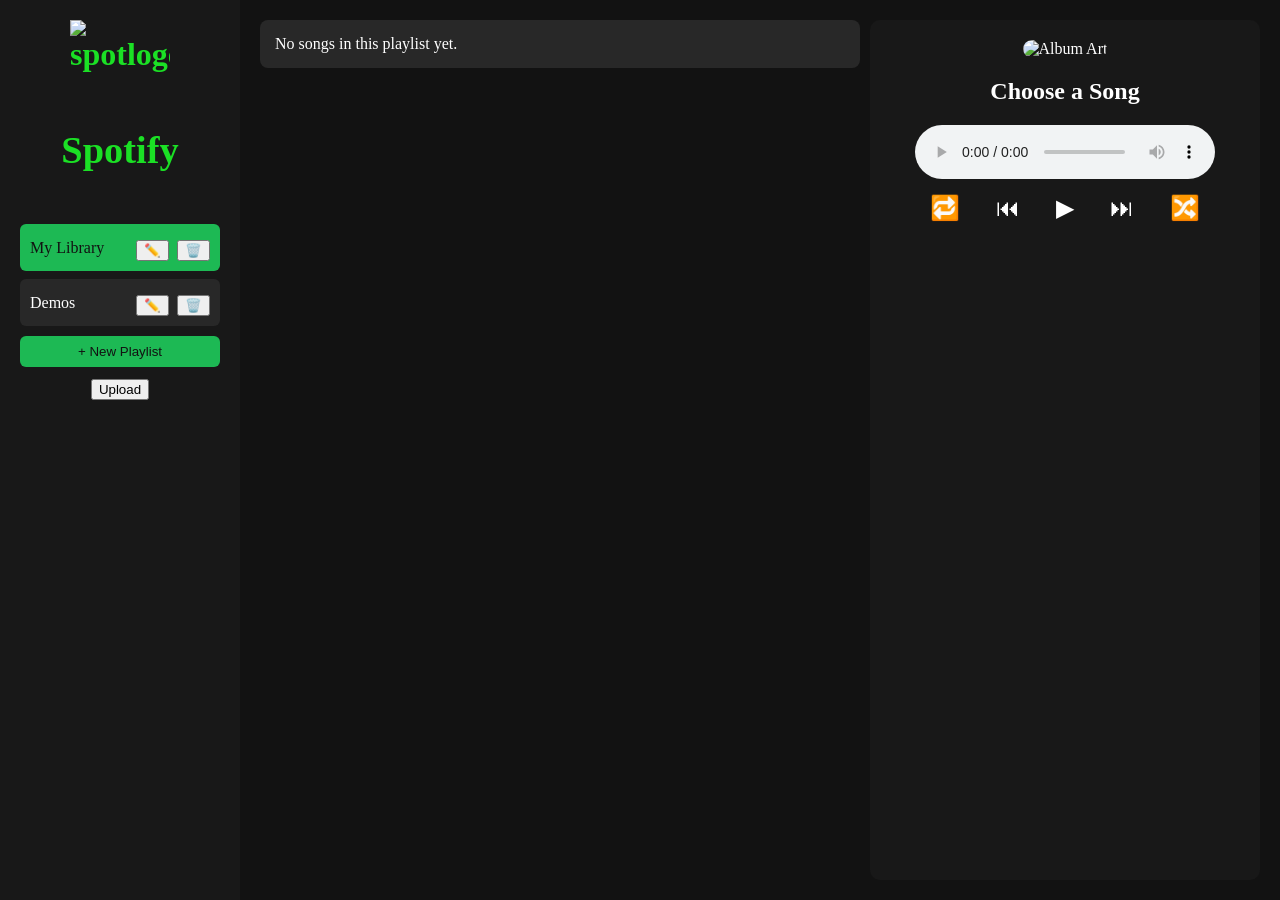
==== spotify-spa - Copy/index.html @ 1c0a9037 "added playlists" ====
<!DOCTYPE html>
<html lang="en">
<head>
  <meta charset="UTF-8" />
  <meta name="viewport" content="width=device-width, initial-scale=1.0" />
  <title>NotSpotify</title>
  <link rel="stylesheet" href="UI.css" />
  <link rel="icon" href="assets/favicon.png" type="image/png">
</head>
<body>
<div class="leftbar">
  <h1>
    <img src="assets/spotlogo.png" alt="spotlogo" style="width:100px;height:100px;">
    <p>Spotify</p>
  </h1>
  <ul>
  </ul>

  <!-- Playlist sidebar -->
  <div class="playlist-list" id="playlistList"></div>
  <button id="newPlaylistBtn">+ New Playlist</button>

  <button id="openmenubtn" style="margin-top: 12px;">Upload</button>
</div>

<!-- Upload Popup -->
<div id="uploadpopup" class="hidden">
  <div class="upload">
    <h3>Upload your song</h3>
    <ul>
      <li>Name: <input id="songNameInput" type="text" placeholder="Type song name"></li>
      <li>Upload: <input id="songFileInput" type="file" accept="audio/*"></li>
      <li>Photo: <input id="songImageInput" type="file" accept="image/*"></li>
      <li>Playlist:
        <select id="playlistSelect"></select>
      </li>
    </ul>
    <button id="addSongBtn">Add Song</button>
    <button id="closemenubtn">Close</button>
  </div>
</div>

<!-- Toast -->
<div id="toast" class="toast"></div>

  <!-- Main Player -->
  <div class="main">
    <div class="song-list"></div>

    <div class="user">
      <img src="album.jpg" alt="Album Art" class="user-photo" />
      <h2 id="title">Choose a Song</h2>
      <audio id="audio" controls></audio>
      <div class="buttons">
        <button id="loop">🔁</button>
        <button id="prev">⏮</button>
        <button id="play">▶</button>
        <button id="next">⏭</button>
        <button id="shuffle">🔀</button>
      </div>
    </div>
  </div>

  <script src="script.js"></script>
</body>
</html>
---- spotify-spa - Copy/UI.css ----
/* Global */
body {
  margin: 0;
  background-color: #121212;
  color: white;
  display: flex;
  height: 100vh;
}

/* Sidebar */
.leftbar {
  width: 200px;              /* wider for readability */
  background-color: #181818;
  padding: 20px;
  display: flex;             /* center content */
  flex-direction: column;
  align-items: center;
  justify-content: flex-start; /* logo at top, playlists below */
}

.leftbar h1 {
  color: #1be025;
  display: flex;
  flex-direction: column;    /* stack logo above text */
  align-items: center;
  margin: 0;
}

.leftbar h1 img {
  width: 100px;
  height: 100px;
  margin-bottom: 8px;
}

.leftbar h1 p {
  margin: 0;
  font-size: 1.2em;
}

/* Main content */
.main {
  display: flex;
  flex: 1;
  justify-content: space-between;
  padding: 20px;
}

/* Song list */
.song-list {
  width: 60%;
  display: flex;
  flex-direction: column;
  gap: 10px;
}

.song {
  background-color: #282828;
  padding: 15px;
  border-radius: 8px;
  cursor: pointer;
  transition: background 0.3s;
  display: flex;
  justify-content: space-between;
  align-items: center;
}

.song:hover {
  background-color: #1db954;
  color: #121212;
}

.song-name {
  flex: 1;
}

.song .delete-btn {
  background: none;
  border: none;
  color: red;
  cursor: pointer;
  font-size: 1.2em;
}

/* Player */
.user {
  width: 35%;
  text-align: center;
  background-color: #181818;
  border-radius: 10px;
  padding: 20px;
}

.user-photo {
  width: 100%;
  border-radius: 10px;
}

.buttons button {
  margin: 10px;
  font-size: 1.5em;
  background: none;
  border: none;
  color: white;
  cursor: pointer;
}

.buttons button:hover {
  color: #1db954;
}

.buttons button.active {
  color: #1db954;
}

/* Hidden utility */
.hidden {
  display: none !important;
}

/* Playlist sidebar */
.playlist-list {
  margin-top: 20px;
  display: flex;
  flex-direction: column;
  gap: 8px;
  width: 100%;
}

.playlist {
  background-color: #282828;
  padding: 10px;
  border-radius: 6px;
  cursor: pointer;
  transition: background 0.3s, color 0.3s;
  display: flex;
  justify-content: space-between; /* name left, actions right */
  align-items: center;
}

.playlist:hover {
  background-color: #1db954;
  color: #121212;
}

/* Playlist actions (rename/delete icons) */
.playlist-actions {
  display: flex;
  gap: 6px;
}

.playlist-actions button {
  background: none;
  border: none;
  color: #ccc;
  cursor: pointer;
  font-size: 0.9em;
}

.playlist-actions button:hover {
  color: #1db954;
}

/* New playlist button */
#newPlaylistBtn {
  margin-top: 10px;
  width: 100%;
  background: #1db954;
  color: #121212;
  border: none;
  border-radius: 6px;
  padding: 8px 10px;
  cursor: pointer;
}

#newPlaylistBtn:hover {
  filter: brightness(1.1);
}

/* Modal */
.modal {
  background: #181818;
  padding: 20px;
  border-radius: 10px;
  max-width: 300px;
  margin: auto;
  text-align: center;
}

.modal button {
  margin: 10px;
  padding: 8px 16px;
  border-radius: 6px;
  border: none;
  cursor: pointer;
}

.btn-confirm { background: #1db954; color: #121212; }
.btn-cancel { background: #282828; color: white; }

/* Toast notifications */
.toast {
  position: fixed;
  bottom: 20px;
  right: 20px;
  background: #282828;
  color: white;
  padding: 10px 20px;
  border-radius: 6px;
  opacity: 0;
  transition: opacity 0.4s ease;
  pointer-events: none;
}
.toast.show { opacity: 1; }
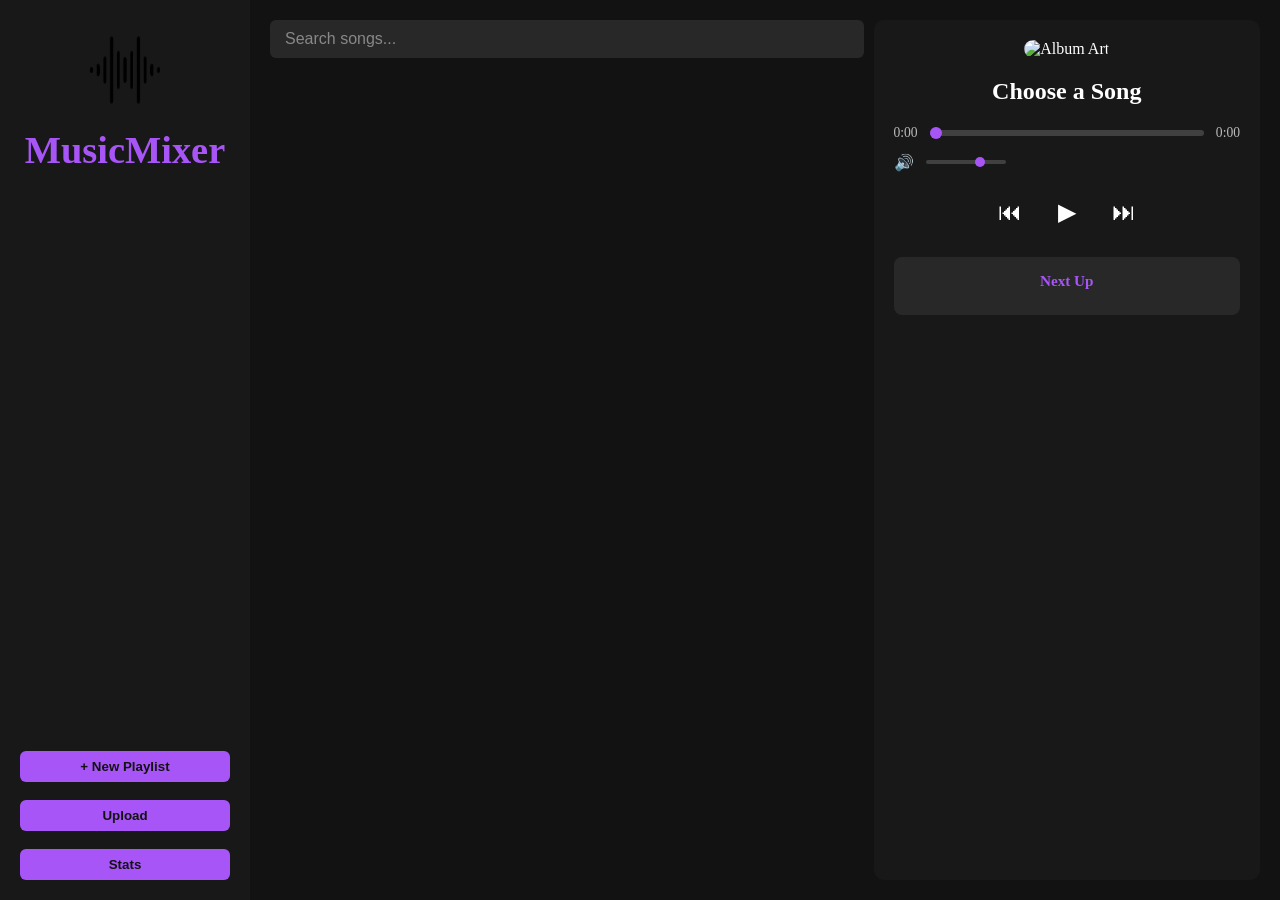
==== commit 8e460be1: "changed the name and added stuff" ====
--- a/spotify-spa - Copy/index.html
+++ b/spotify-spa - Copy/index.html
@@ -3,24 +3,37 @@
 <head>
   <meta charset="UTF-8" />
   <meta name="viewport" content="width=device-width, initial-scale=1.0" />
-  <title>NotSpotify</title>
+  <title>MusicMixer </title>
   <link rel="stylesheet" href="UI.css" />
-  <link rel="icon" href="assets/favicon.png" type="image/png">
+  <link rel="icon" href="assets/logo.jpg" type="image/png">
 </head>
 <body>
 <div class="leftbar">
   <h1>
-    <img src="assets/spotlogo.png" alt="spotlogo" style="width:100px;height:100px;">
-    <p>Spotify</p>
+    <img src="assets/logo-removebg-preview.png" alt="logo" style="width:100px;height:100px;">
+    <p>MusicMixer</p>
   </h1>
   <ul>
   </ul>
 
   <!-- Playlist sidebar -->
   <div class="playlist-list" id="playlistList"></div>
-  <button id="newPlaylistBtn">+ New Playlist</button>
+   
+  <!-- Buttons at bottom -->
+  <div class="sidebar-buttons">
+    <button id="newPlaylistBtn">+ New Playlist</button>
+    <button id="openmenubtn">Upload</button>
+     <button id="statsBtn">Stats</button>
+  </div>
+</div>
 
-  <button id="openmenubtn" style="margin-top: 12px;">Upload</button>
+<!-- Stats Popup -->
+<div id="statspopup" class="hidden">
+  <div class="upload">
+    <h3>Your Stats</h3>
+    <div id="statsContent"></div>
+    <button id="closestatsbtn">Close</button>
+  </div>
 </div>
 
 <!-- Upload Popup -->
@@ -45,18 +58,34 @@
 
   <!-- Main Player -->
   <div class="main">
-    <div class="song-list"></div>
+    <div class="song-list">
+      <input type="text" id="searchInput" placeholder="Search songs..." class="search-bar">
+      <div id="songListContainer"></div>
+    </div>
 
     <div class="user">
       <img src="album.jpg" alt="Album Art" class="user-photo" />
       <h2 id="title">Choose a Song</h2>
-      <audio id="audio" controls></audio>
+      <audio id="audio"></audio>
+      <div class="player-controls">
+        <div class="progress-container">
+          <span id="currentTime">0:00</span>
+          <input type="range" id="progressBar" class="progress-bar" min="0" max="100" value="0">
+          <span id="duration">0:00</span>
+        </div>
+        <div class="volume-container">
+          <label>🔊</label>
+          <input type="range" id="volumeSlider" class="volume-slider" min="0" max="100" value="70">
+        </div>
+      </div>
       <div class="buttons">
-        <button id="loop">🔁</button>
         <button id="prev">⏮</button>
         <button id="play">▶</button>
         <button id="next">⏭</button>
-        <button id="shuffle">🔀</button>
+      </div>
+      <div id="queueView" class="queue-view">
+        <h3>Next Up</h3>
+        <div id="queueList"></div>
       </div>
     </div>
   </div>
--- a/spotify-spa - Copy/UI.css
+++ b/spotify-spa - Copy/UI.css
@@ -1,27 +1,26 @@
-/* Global */
 body {
   margin: 0;
-  background-color: #121212;
-  color: white;
+  background: #121212;
+  color: #fff;
   display: flex;
   height: 100vh;
 }
 
-/* Sidebar */
 .leftbar {
-  width: 200px;              /* wider for readability */
-  background-color: #181818;
+  width: 250px;
+  background: #181818;
   padding: 20px;
-  display: flex;             /* center content */
-  flex-direction: column;
-  align-items: center;
-  justify-content: flex-start; /* logo at top, playlists below */
+  display: flex;
+  flex-direction: column;
+  align-items: center;
+  height: 100vh;
+  box-sizing: border-box;
 }
 
 .leftbar h1 {
-  color: #1be025;
-  display: flex;
-  flex-direction: column;    /* stack logo above text */
+  color: #a855f7;
+  display: flex;
+  flex-direction: column;
   align-items: center;
   margin: 0;
 }
@@ -37,7 +36,6 @@
   font-size: 1.2em;
 }
 
-/* Main content */
 .main {
   display: flex;
   flex: 1;
@@ -45,32 +43,108 @@
   padding: 20px;
 }
 
-/* Song list */
 .song-list {
   width: 60%;
   display: flex;
   flex-direction: column;
   gap: 10px;
+  height: 100%;
+}
+
+.search-bar {
+  padding: 10px 15px;
+  border: none;
+  border-radius: 6px;
+  background: #282828;
+  color: #fff;
+  font-size: 1em;
+  margin-bottom: 10px;
+}
+
+.search-bar::placeholder {
+  color: #888;
+}
+
+#songListContainer {
+  display: flex;
+  flex-direction: column;
+  gap: 10px;
+  overflow-y: auto;
+  flex: 1;
+}
+
+.stats {
+  display: flex;
+  gap: 20px;
+  margin: 15px 0;
+  padding: 15px;
+  background: #282828;
+  border-radius: 6px;
+  justify-content: space-around;
+}
+
+.stat-item {
+  text-align: center;
+}
+
+.stat-item span {
+  display: block;
+  font-size: 1.5em;
+  color: #a855f7;
+  font-weight: bold;
+}
+
+#statsBtn {
+  background: #a855f7;
+  color: #121212;
+  border: none;
+  border-radius: 6px;
+  padding: 8px 10px;
+  cursor: pointer;
+  width: 100%;
+}
+
+#statsBtn:hover {
+  filter: brightness(1.1);
 }
 
 .song {
-  background-color: #282828;
+  background: #282828;
   padding: 15px;
   border-radius: 8px;
   cursor: pointer;
-  transition: background 0.3s;
+  transition: background .3s;
   display: flex;
   justify-content: space-between;
   align-items: center;
 }
 
 .song:hover {
-  background-color: #1db954;
-  color: #121212;
-}
-
-.song-name {
-  flex: 1;
+  background: rgba(168, 85, 247, 0.3);
+  color: #fff;
+}
+
+.song-name { flex: 1; }
+
+.song .heart-btn {
+  background: none;
+  border: none;
+  color: #ef4444;
+  cursor: pointer;
+  font-size: 1.4em;
+  transition: all 0.2s;
+  padding: 0 12px;
+  opacity: 0.75 !important;
+  margin-right: 8px;
+  display: flex;
+  align-items: center;
+  justify-content: center;
+  height: 1.4em;
+}
+
+.song .heart-btn:hover {
+  opacity: 1 !important;
+  transform: scale(1.15);
 }
 
 .song .delete-btn {
@@ -78,14 +152,23 @@
   border: none;
   color: red;
   cursor: pointer;
-  font-size: 1.2em;
-}
-
-/* Player */
+  font-size: 1.4em;
+  display: flex;
+  align-items: center;
+  justify-content: center;
+  height: 1.4em;
+  transition: all 0.2s;
+  transform: translateY(2px);
+}
+
+.song .delete-btn:hover {
+  transform: scale(1.15);
+}
+
 .user {
   width: 35%;
   text-align: center;
-  background-color: #181818;
+  background: #181818;
   border-radius: 10px;
   padding: 20px;
 }
@@ -100,24 +183,133 @@
   font-size: 1.5em;
   background: none;
   border: none;
-  color: white;
-  cursor: pointer;
-}
-
-.buttons button:hover {
-  color: #1db954;
-}
-
-.buttons button.active {
-  color: #1db954;
-}
-
-/* Hidden utility */
-.hidden {
-  display: none !important;
-}
-
-/* Playlist sidebar */
+  color: #fff;
+  cursor: pointer;
+}
+
+.buttons button:hover, .buttons button.active {
+  color: #a855f7;
+}
+
+.player-controls {
+  width: 100%;
+  margin: 15px 0;
+}
+
+.progress-container {
+  display: flex;
+  align-items: center;
+  gap: 10px;
+  margin-bottom: 12px;
+  font-size: 0.85em;
+  color: #bbb;
+}
+
+.progress-bar {
+  flex: 1;
+  height: 6px;
+  border: none;
+  border-radius: 3px;
+  background: #404040;
+  cursor: pointer;
+  -webkit-appearance: none;
+  appearance: none;
+}
+
+.progress-bar::-webkit-slider-thumb {
+  -webkit-appearance: none;
+  appearance: none;
+  width: 12px;
+  height: 12px;
+  border-radius: 50%;
+  background: #a855f7;
+  cursor: pointer;
+}
+
+.progress-bar::-moz-range-thumb {
+  width: 12px;
+  height: 12px;
+  border-radius: 50%;
+  background: #a855f7;
+  cursor: pointer;
+  border: none;
+}
+
+.volume-container {
+  display: flex;
+  align-items: center;
+  gap: 10px;
+}
+
+.volume-slider {
+  width: 80px;
+  height: 4px;
+  border: none;
+  border-radius: 2px;
+  background: #404040;
+  cursor: pointer;
+  -webkit-appearance: none;
+  appearance: none;
+}
+
+.volume-slider::-webkit-slider-thumb {
+  -webkit-appearance: none;
+  appearance: none;
+  width: 10px;
+  height: 10px;
+  border-radius: 50%;
+  background: #a855f7;
+  cursor: pointer;
+}
+
+.volume-slider::-moz-range-thumb {
+  width: 10px;
+  height: 10px;
+  border-radius: 50%;
+  background: #a855f7;
+  cursor: pointer;
+  border: none;
+}
+
+.queue-view {
+  margin-top: 20px;
+  padding: 15px;
+  background: #282828;
+  border-radius: 8px;
+  max-height: 150px;
+  overflow-y: auto;
+}
+
+.queue-view h3 {
+  margin: 0 0 10px 0;
+  font-size: 0.95em;
+  color: #a855f7;
+}
+
+#queueList {
+  display: flex;
+  flex-direction: column;
+  gap: 6px;
+}
+
+.queue-item {
+  padding: 6px 10px;
+  background: #333;
+  border-radius: 4px;
+  font-size: 0.85em;
+  color: #e0e0e0;
+  border-left: 2px solid #a855f7;
+}
+
+.queue-item.current {
+  background: #404040;
+  color: #a855f7;
+  font-weight: bold;
+}
+
+
+.hidden { display: none !important; }
+
 .playlist-list {
   margin-top: 20px;
   display: flex;
@@ -127,87 +319,82 @@
 }
 
 .playlist {
-  background-color: #282828;
+  background: #282828;
   padding: 10px;
   border-radius: 6px;
   cursor: pointer;
-  transition: background 0.3s, color 0.3s;
-  display: flex;
-  justify-content: space-between; /* name left, actions right */
+  transition: background .3s, color .3s;
+  display: flex;
+  justify-content: space-between;
   align-items: center;
 }
 
 .playlist:hover {
-  background-color: #1db954;
+  background: rgba(168, 85, 247, 0.3);
+  color: #fff;
+}
+
+.playlist.active {
+  background: #a855f7 !important;
+  color: #fff !important;
+}
+
+.playlist.active:hover {
+  background: #a855f7 !important;
+  color: #fff !important;
+}
+
+#newPlaylistBtn, #openmenubtn, #statsBtn {
+  margin-top: 10px;
+  width: 100%;
+  background: #a855f7;
   color: #121212;
-}
-
-/* Playlist actions (rename/delete icons) */
-.playlist-actions {
-  display: flex;
-  gap: 6px;
-}
-
-.playlist-actions button {
-  background: none;
-  border: none;
-  color: #ccc;
-  cursor: pointer;
-  font-size: 0.9em;
-}
-
-.playlist-actions button:hover {
-  color: #1db954;
-}
-
-/* New playlist button */
-#newPlaylistBtn {
-  margin-top: 10px;
-  width: 100%;
-  background: #1db954;
-  color: #121212;
   border: none;
   border-radius: 6px;
   padding: 8px 10px;
   cursor: pointer;
-}
-
-#newPlaylistBtn:hover {
+  font-weight: bold;
+}
+
+#newPlaylistBtn:hover, #openmenubtn:hover, #statsBtn:hover {
   filter: brightness(1.1);
 }
 
-/* Modal */
-.modal {
-  background: #181818;
-  padding: 20px;
-  border-radius: 10px;
-  max-width: 300px;
-  margin: auto;
-  text-align: center;
-}
-
-.modal button {
-  margin: 10px;
-  padding: 8px 16px;
-  border-radius: 6px;
-  border: none;
-  cursor: pointer;
-}
-
-.btn-confirm { background: #1db954; color: #121212; }
-.btn-cancel { background: #282828; color: white; }
-
-/* Toast notifications */
+.sidebar-buttons {
+  display: flex;
+  flex-direction: column;
+  gap: 8px;
+  width: 100%;
+  margin-top: auto;
+}
+
+.btn {
+  background: #333;
+  border: 1px solid #555;
+  color: #fff;
+  padding: 4px 10px;
+  border-radius: 4px;
+  cursor: pointer;
+  font-size: 0.85em;
+  transition: all 0.2s;
+}
+
+.btn:hover {
+  background: #444;
+  border-color: #777;
+}
+
 .toast {
   position: fixed;
   bottom: 20px;
   right: 20px;
   background: #282828;
-  color: white;
+  color: #fff;
   padding: 10px 20px;
   border-radius: 6px;
   opacity: 0;
-  transition: opacity 0.4s ease;
+  transition: opacity .4s;
   pointer-events: none;
 }
+
 .toast.show { opacity: 1; }
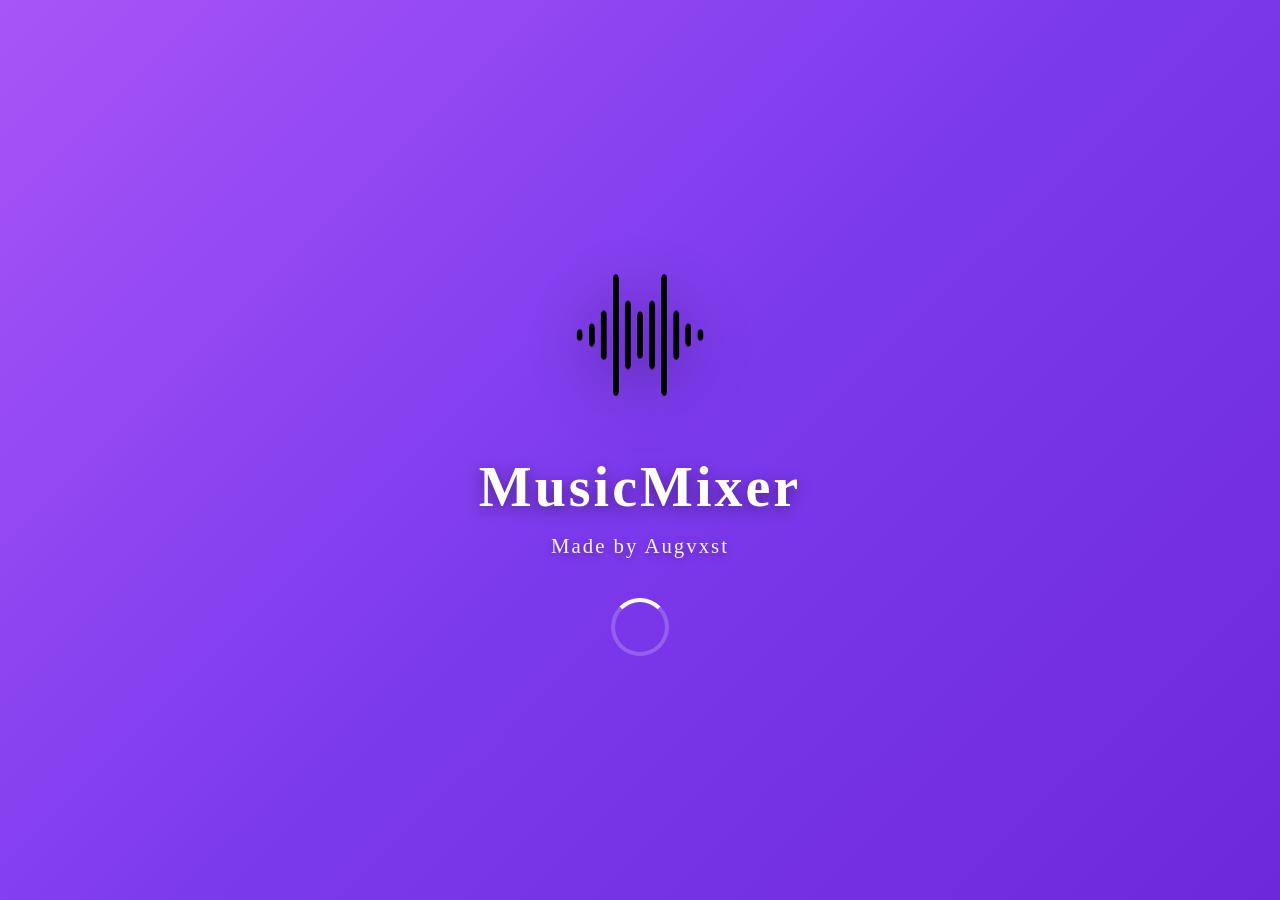
==== commit 80e16760: "Ui fixes" ====
--- a/spotify-spa - Copy/index.html
+++ b/spotify-spa - Copy/index.html
@@ -8,6 +8,47 @@
   <link rel="icon" href="assets/logo.jpg" type="image/png">
 </head>
 <body>
+<div id="loadingScreen" class="loading-screen">
+  <div class="loading-content">
+    <img src="assets/logo-removebg-preview.png" alt="MusicMixer Logo" class="loading-logo">
+    <h1 class="loading-title">MusicMixer</h1>
+    <p class="loading-subtitle">Made by Augvxst</p>
+    <div class="loading-spinner"></div>
+    
+    <div id="loginForm" class="login-form hidden">
+      <div class="auth-tabs">
+        <button id="loginTab" class="auth-tab active">Log in</button>
+        <button id="signupTab" class="auth-tab">Sign up</button>
+      </div>
+      
+      <div id="loginPanel" class="auth-panel">
+        <div class="input-group">
+          <input type="text" id="loginUsername" placeholder="Username" autocomplete="username">
+        </div>
+        <div class="input-group">
+          <input type="password" id="loginPassword" placeholder="Password" autocomplete="current-password">
+        </div>
+        <div id="loginError" class="error-message"></div>
+        <button id="loginBtn" class="auth-btn">Log in</button>
+      </div>
+      
+      <div id="signupPanel" class="auth-panel hidden">
+        <div class="input-group">
+          <input type="text" id="signupUsername" placeholder="Username" autocomplete="username">
+        </div>
+        <div class="input-group">
+          <input type="password" id="signupPassword" placeholder="Password" autocomplete="new-password">
+        </div>
+        <div class="input-group">
+          <input type="password" id="signupConfirm" placeholder="Confirm Password" autocomplete="new-password">
+        </div>
+        <div id="signupError" class="error-message"></div>
+        <button id="signupBtn" class="auth-btn">Sign up</button>
+      </div>
+    </div>
+  </div>
+</div>
+
 <div class="leftbar">
   <h1>
     <img src="assets/logo-removebg-preview.png" alt="logo" style="width:100px;height:100px;">
@@ -16,10 +57,9 @@
   <ul>
   </ul>
 
-  <!-- Playlist sidebar -->
+
   <div class="playlist-list" id="playlistList"></div>
    
-  <!-- Buttons at bottom -->
   <div class="sidebar-buttons">
     <button id="newPlaylistBtn">+ New Playlist</button>
     <button id="openmenubtn">Upload</button>
@@ -27,36 +67,105 @@
   </div>
 </div>
 
-<!-- Stats Popup -->
-<div id="statspopup" class="hidden">
-  <div class="upload">
-    <h3>Your Stats</h3>
-    <div id="statsContent"></div>
-    <button id="closestatsbtn">Close</button>
-  </div>
-</div>
-
-<!-- Upload Popup -->
-<div id="uploadpopup" class="hidden">
-  <div class="upload">
-    <h3>Upload your song</h3>
-    <ul>
-      <li>Name: <input id="songNameInput" type="text" placeholder="Type song name"></li>
-      <li>Upload: <input id="songFileInput" type="file" accept="audio/*"></li>
-      <li>Photo: <input id="songImageInput" type="file" accept="image/*"></li>
-      <li>Playlist:
+
+<div id="statspopup" class="modal-overlay hidden">
+  <div class="modal-content">
+    <div class="modal-header">
+      <h2>Your Stats</h2>
+      <button id="closestatsbtn" class="modal-close">×</button>
+    </div>
+    <div class="modal-body">
+      <div id="statsContent"></div>
+    </div>
+  </div>
+</div>
+
+<div id="uploadpopup" class="modal-overlay hidden">
+  <div class="modal-content">
+    <div class="modal-header">
+      <h2>Upload Your Song</h2>
+      <button id="closemenubtn" class="modal-close">×</button>
+    </div>
+    <div class="modal-body">
+      <div class="form-group">
+        <label>Song Name</label>
+        <input id="songNameInput" type="text" placeholder="Enter song name">
+      </div>
+      <div class="form-group">
+        <label>Audio File</label>
+        <input id="songFileInput" type="file" accept="audio/*">
+      </div>
+      <div class="form-group">
+        <label>Cover Image</label>
+        <input id="songImageInput" type="file" accept="image/*">
+      </div>
+      <div class="form-group">
+        <label>Playlist</label>
         <select id="playlistSelect"></select>
-      </li>
-    </ul>
-    <button id="addSongBtn">Add Song</button>
-    <button id="closemenubtn">Close</button>
-  </div>
-</div>
-
-<!-- Toast -->
+      </div>
+      <div class="modal-footer">
+        <button id="addSongBtn" class="btn-primary">Add Song</button>
+      </div>
+    </div>
+  </div>
+</div>
+
+<div id="newPlaylistPopup" class="modal-overlay hidden">
+  <div class="modal-content modal-small">
+    <div class="modal-header">
+      <h2>Create New Playlist</h2>
+      <button id="closeNewPlaylistBtn" class="modal-close">×</button>
+    </div>
+    <div class="modal-body">
+      <div class="form-group">
+        <label>Playlist Name</label>
+        <input id="newPlaylistInput" type="text" placeholder="Enter playlist name" autocomplete="off">
+      </div>
+      <div class="modal-footer">
+        <button id="cancelNewPlaylistBtn" class="btn-secondary">Cancel</button>
+        <button id="createPlaylistBtn" class="btn-primary">Create Playlist</button>
+      </div>
+    </div>
+  </div>
+</div>
+
+<div id="renamePlaylistPopup" class="modal-overlay hidden">
+  <div class="modal-content modal-small">
+    <div class="modal-header">
+      <h2>Rename Playlist</h2>
+      <button id="closeRenamePlaylistBtn" class="modal-close">×</button>
+    </div>
+    <div class="modal-body">
+      <div class="form-group">
+        <label>Playlist Name</label>
+        <input id="renamePlaylistInput" type="text" placeholder="Enter new name" autocomplete="off">
+      </div>
+      <div class="modal-footer">
+        <button id="cancelRenamePlaylistBtn" class="btn-secondary">Cancel</button>
+        <button id="saveRenamePlaylistBtn" class="btn-primary">Save Changes</button>
+      </div>
+    </div>
+  </div>
+</div>
+
+<div id="deleteConfirmPopup" class="modal-overlay hidden">
+  <div class="modal-content modal-small">
+    <div class="modal-header">
+      <h2>Delete Playlist</h2>
+      <button type="button" id="closeDeleteConfirmBtn" class="modal-close">×</button>
+    </div>
+    <div class="modal-body">
+      <p style="margin: 0 0 24px 0; font-size: 1.1em; color: #e0e0e0;">Are you sure? This will delete the playlist and all its songs.</p>
+      <div class="modal-footer">
+        <button type="button" id="cancelDeleteBtn" class="btn-secondary">Cancel</button>
+        <button type="button" id="confirmDeleteBtn" class="btn-delete">Delete</button>
+      </div>
+    </div>
+  </div>
+</div>
+
 <div id="toast" class="toast"></div>
 
-  <!-- Main Player -->
   <div class="main">
     <div class="song-list">
       <input type="text" id="searchInput" placeholder="Search songs..." class="search-bar">
--- a/spotify-spa - Copy/UI.css
+++ b/spotify-spa - Copy/UI.css
@@ -4,7 +4,260 @@
   color: #fff;
   display: flex;
   height: 100vh;
-}
+  overflow: hidden;
+}
+
+.loading-screen {
+  position: fixed;
+  top: 0;
+  left: 0;
+  width: 100vw;
+  height: 100vh;
+  background: linear-gradient(135deg, #a855f7 0%, #7c3aed 50%, #6d28d9 100%);
+  display: flex;
+  align-items: center;
+  justify-content: center;
+  z-index: 9999;
+  transition: opacity 1s ease-out, visibility 1s ease-out;
+  animation: gradientShift 6s ease infinite;
+}
+
+@keyframes gradientShift {
+  0%, 100% {
+    background-position: 0% 50%;
+  }
+  50% {
+    background-position: 100% 50%;
+  }
+}
+
+.loading-screen.fade-out {
+  opacity: 0;
+  visibility: hidden;
+}
+
+.loading-content {
+  text-align: center;
+  animation: fadeInUp 1s ease;
+  position: relative;
+  transition: transform 0.8s ease;
+  display: flex;
+  flex-direction: column;
+  align-items: center;
+  width: 100%;
+}
+
+.loading-content.slide-up {
+  transform: translateY(-40px);
+}
+
+.loading-content.login-mode .loading-logo {
+  display: none;
+}
+@keyframes fadeInUp {
+  from {
+    opacity: 0;
+    transform: translateY(40px);
+  }
+  to {
+    opacity: 1;
+    transform: translateY(0);
+  }
+}
+
+.loading-logo {
+  width: 180px;
+  height: 180px;
+  animation: smoothPulse 3s ease-in-out infinite;
+  filter: drop-shadow(0 10px 30px rgba(0, 0, 0, 0.4));
+  transition: all 0.3s ease;
+}
+
+@keyframes smoothPulse {
+  0%, 100% {
+    transform: scale(1);
+    filter: drop-shadow(0 10px 30px rgba(0, 0, 0, 0.4));
+  }
+  50% {
+    transform: scale(1.1);
+    filter: drop-shadow(0 15px 40px rgba(0, 0, 0, 0.5));
+  }
+}
+
+.loading-title {
+  font-size: 3.5em;
+  margin: 30px 0 15px 0;
+  font-weight: bold;
+  color: #fff;
+  text-shadow: 0 4px 15px rgba(0, 0, 0, 0.4);
+  animation: fadeInSlide 1s ease 0.3s both;
+  letter-spacing: 3px;
+}
+
+.loading-subtitle {
+  font-size: 1.3em;
+  margin: 0 0 40px 0;
+  color: rgba(255, 255, 255, 0.95);
+  font-weight: 300;
+  letter-spacing: 2px;
+  animation: fadeInSlide 1s ease 0.5s both;
+  text-shadow: 0 2px 10px rgba(0, 0, 0, 0.3);
+}
+
+@keyframes fadeInSlide {
+  from {
+    opacity: 0;
+    transform: translateY(15px);
+  }
+  to {
+    opacity: 1;
+    transform: translateY(0);
+  }
+}
+
+.loading-spinner {
+  width: 50px;
+  height: 50px;
+  margin: 0 auto;
+  border: 4px solid rgba(255, 255, 255, 0.2);
+  border-top-color: #fff;
+  border-radius: 50%;
+  animation: smoothSpin 1s linear infinite;
+  opacity: 0;
+  animation: smoothSpin 1s linear infinite, fadeInSpinner 1s ease 0.7s both;
+}
+
+@keyframes fadeInSpinner {
+  from {
+    opacity: 0;
+  }
+  to {
+    opacity: 1;
+  }
+}
+
+@keyframes smoothSpin {
+  to {
+    transform: rotate(360deg);
+  }
+}
+
+  .login-form {
+    margin: 24px auto 0;
+    width: 100%;
+    max-width: 420px;
+    opacity: 0;
+    transform: translateY(20px);
+    transition: opacity 0.6s ease, transform 0.6s ease;
+    background: rgba(0, 0, 0, 0.85);
+    padding: 30px 28px;
+    border-radius: 14px;
+    box-shadow: 0 12px 30px rgba(0, 0, 0, 0.5);
+    border: 1px solid rgba(255, 255, 255, 0.08);
+    align-self: center;
+  }
+
+  .login-form.show {
+    opacity: 1;
+    transform: translateY(0);
+  }
+
+  .auth-tabs {
+    display: flex;
+    gap: 10px;
+    margin-bottom: 30px;
+    justify-content: center;
+  }
+
+  .auth-tab {
+    background: rgba(255, 255, 255, 0.1);
+    border: 2px solid rgba(255, 255, 255, 0.3);
+    color: rgba(255, 255, 255, 0.7);
+    padding: 12px 40px;
+    border-radius: 8px;
+    cursor: pointer;
+    font-size: 1.1em;
+    font-weight: 600;
+    transition: all 0.3s ease;
+  }
+
+  .auth-tab:hover {
+    background: rgba(255, 255, 255, 0.15);
+    color: #fff;
+  }
+
+  .auth-tab.active {
+    background: #fff;
+    color: #7c3aed;
+    border-color: #fff;
+  }
+
+  .auth-panel {
+    display: flex;
+    flex-direction: column;
+    gap: 20px;
+  }
+
+  .input-group input {
+    width: 100%;
+    padding: 15px 20px;
+    border: 2px solid rgba(255, 255, 255, 0.3);
+    border-radius: 8px;
+    background: rgba(255, 255, 255, 0.1);
+    color: #fff;
+    font-size: 1.1em;
+    transition: all 0.3s ease;
+    box-sizing: border-box;
+  }
+
+  .input-group input::placeholder {
+    color: rgba(255, 255, 255, 0.6);
+  }
+
+  .input-group input:focus {
+    outline: none;
+    border-color: #fff;
+    background: rgba(255, 255, 255, 0.15);
+  }
+
+  .error-message {
+    color: #ff6b6b;
+    background: rgba(255, 107, 107, 0.2);
+    padding: 12px;
+    border-radius: 6px;
+    font-size: 0.95em;
+    text-align: center;
+    min-height: 20px;
+    border: 1px solid rgba(255, 107, 107, 0.4);
+    font-weight: 500;
+  }
+
+  .error-message:empty {
+    display: none;
+  }
+
+  .auth-btn {
+    background: #fff;
+    color: #7c3aed;
+    border: none;
+    border-radius: 8px;
+    padding: 15px 30px;
+    font-size: 1.2em;
+    font-weight: bold;
+    cursor: pointer;
+    transition: all 0.3s ease;
+    box-shadow: 0 4px 15px rgba(0, 0, 0, 0.2);
+  }
+
+  .auth-btn:hover {
+    transform: translateY(-2px);
+    box-shadow: 0 6px 20px rgba(0, 0, 0, 0.3);
+    background: #f0f0f0;
+  }
+
+  .auth-btn:active {
+    transform: translateY(0);
+  }
 
 .leftbar {
   width: 250px;
@@ -398,3 +651,242 @@
 }
 
 .toast.show { opacity: 1; }
+
+.modal-overlay {
+  position: fixed;
+  top: 0;
+  left: 0;
+  width: 100vw;
+  height: 100vh;
+  background: rgba(0, 0, 0, 0.85);
+  display: flex;
+  align-items: center;
+  justify-content: center;
+  z-index: 1000;
+  backdrop-filter: blur(4px);
+  animation: fadeIn 0.2s ease;
+}
+
+.modal-overlay.hidden {
+  display: none !important;
+}
+
+@keyframes fadeIn {
+  from {
+    opacity: 0;
+  }
+  to {
+    opacity: 1;
+  }
+}
+
+.modal-content {
+  background: #1e1e1e;
+  border-radius: 12px;
+  box-shadow: 0 8px 32px rgba(0, 0, 0, 0.5);
+  max-width: 500px;
+  width: 90%;
+  max-height: 85vh;
+  overflow-y: auto;
+  animation: slideUp 0.3s ease;
+  border: 1px solid #333;
+}
+
+@keyframes slideUp {
+  from {
+    transform: translateY(30px);
+    opacity: 0;
+  }
+  to {
+    transform: translateY(0);
+    opacity: 1;
+  }
+}
+
+.modal-header {
+  display: flex;
+  justify-content: space-between;
+  align-items: center;
+  padding: 20px 24px;
+  border-bottom: 1px solid #333;
+  background: linear-gradient(135deg, #282828 0%, #1e1e1e 100%);
+  border-radius: 12px 12px 0 0;
+}
+
+.modal-header h2 {
+  margin: 0;
+  font-size: 1.5em;
+  color: #a855f7;
+  font-weight: 600;
+}
+
+.modal-close {
+  background: none;
+  border: none;
+  color: #bbb;
+  font-size: 2em;
+  cursor: pointer;
+  padding: 0;
+  width: 32px;
+  height: 32px;
+  display: flex;
+  align-items: center;
+  justify-content: center;
+  border-radius: 4px;
+  transition: all 0.2s;
+  line-height: 1;
+}
+
+.modal-close:hover {
+  background: rgba(255, 255, 255, 0.1);
+  color: #fff;
+}
+
+.modal-body {
+  padding: 24px;
+}
+
+.form-group {
+  margin-bottom: 20px;
+}
+
+.form-group label {
+  display: block;
+  margin-bottom: 8px;
+  color: #bbb;
+  font-size: 0.95em;
+  font-weight: 500;
+}
+
+.form-group input[type="text"],
+.form-group select {
+  width: 100%;
+  padding: 12px;
+  border: 1px solid #333;
+  border-radius: 6px;
+  background: #282828;
+  color: #fff;
+  font-size: 1em;
+  transition: all 0.2s;
+  box-sizing: border-box;
+}
+
+.form-group input[type="text"]:focus,
+.form-group select:focus {
+  outline: none;
+  border-color: #a855f7;
+  box-shadow: 0 0 0 3px rgba(168, 85, 247, 0.1);
+}
+
+.form-group input[type="file"] {
+  width: 100%;
+  padding: 10px;
+  border: 1px dashed #444;
+  border-radius: 6px;
+  background: #282828;
+  color: #bbb;
+  font-size: 0.95em;
+  cursor: pointer;
+  transition: all 0.2s;
+}
+
+.form-group input[type="file"]:hover {
+  border-color: #a855f7;
+  background: #2a2a2a;
+}
+
+.modal-footer {
+  margin-top: 24px;
+  padding-top: 20px;
+  border-top: 1px solid #333;
+  display: flex;
+  justify-content: flex-end;
+  gap: 12px;
+}
+
+.btn-primary {
+  background: linear-gradient(135deg, #a855f7 0%, #8b3fd8 100%);
+  color: #fff;
+  border: none;
+  border-radius: 6px;
+  padding: 12px 24px;
+  font-size: 1em;
+  font-weight: 600;
+  cursor: pointer;
+  transition: all 0.2s;
+  box-shadow: 0 4px 12px rgba(168, 85, 247, 0.3);
+}
+
+.btn-primary:hover {
+  transform: translateY(-2px);
+  box-shadow: 0 6px 16px rgba(168, 85, 247, 0.4);
+}
+
+.btn-primary:active {
+  transform: translateY(0);
+}
+
+.btn-secondary {
+  background: #333;
+  color: #fff;
+  border: 1px solid #555;
+  border-radius: 6px;
+  padding: 12px 24px;
+  font-size: 1em;
+  font-weight: 600;
+  cursor: pointer;
+  transition: all 0.2s;
+}
+
+.btn-secondary:hover {
+  background: #444;
+  border-color: #666;
+}
+
+.btn-secondary:active {
+  transform: translateY(0);
+}
+
+.btn-delete {
+  background: #ef4444;
+  color: #fff;
+  border: none;
+  border-radius: 6px;
+  padding: 12px 24px;
+  font-size: 1em;
+  font-weight: 600;
+  cursor: pointer;
+  transition: all 0.2s;
+  box-shadow: 0 4px 12px rgba(239, 68, 68, 0.3);
+}
+
+.btn-delete:hover {
+  background: #dc2626;
+  box-shadow: 0 6px 16px rgba(239, 68, 68, 0.4);
+  transform: translateY(-2px);
+}
+
+.btn-delete:active {
+  transform: translateY(0);
+}
+
+.modal-small {
+  max-width: 400px;
+}
+
+#statsContent {
+  color: #e0e0e0;
+}
+
+#statsContent > div {
+  padding: 12px;
+  margin-bottom: 10px;
+  background: #282828;
+  border-radius: 6px;
+  border-left: 3px solid #a855f7;
+}
+
+#statsContent strong {
+  color: #a855f7;
+  margin-right: 8px;
+}
